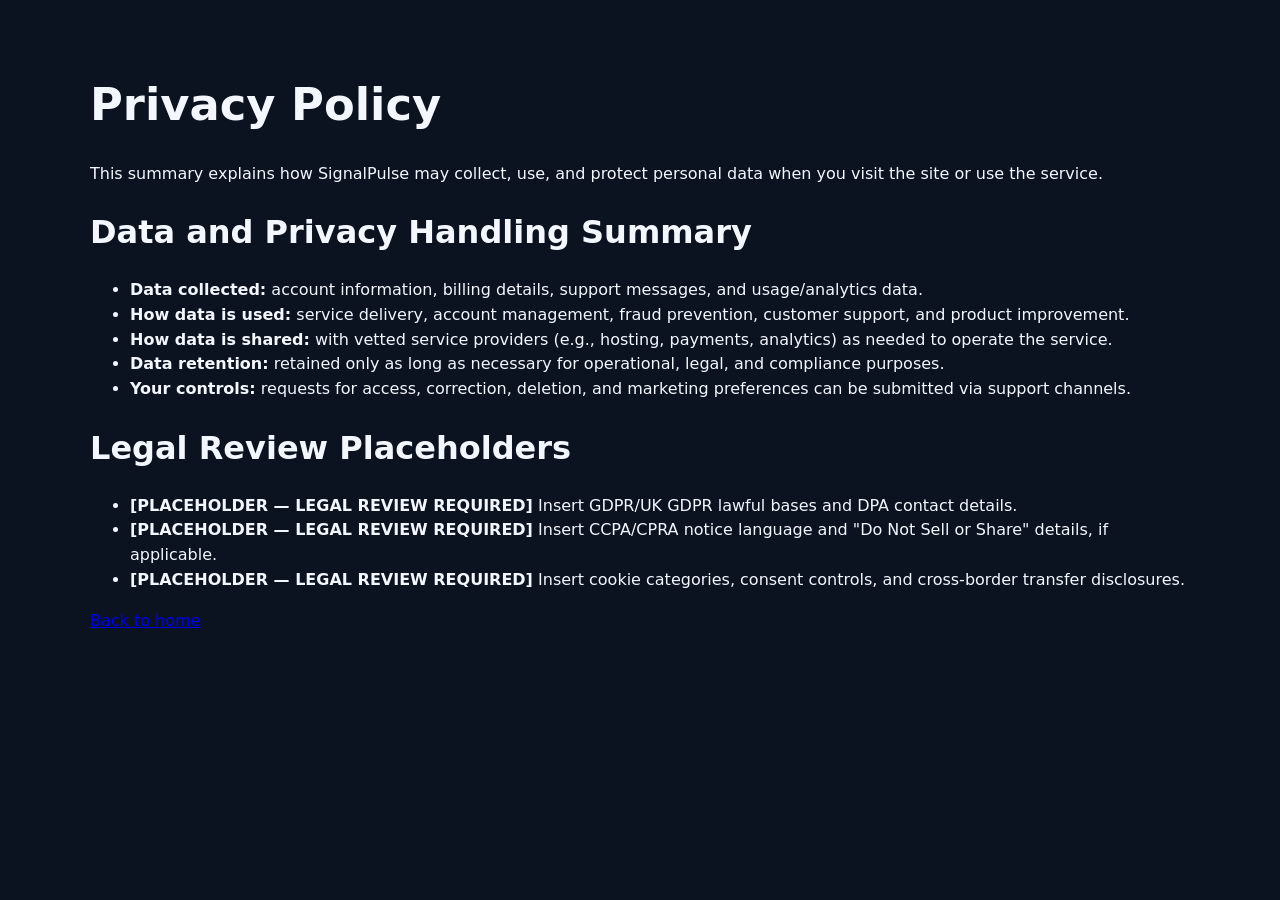
==== privacy-policy.html @ 4af62c1c "Add legal pages and footer links" ====
<!doctype html>
<html lang="en">
  <head>
    <meta charset="UTF-8" />
    <meta name="viewport" content="width=device-width, initial-scale=1.0" />
    <title>Privacy Policy | SignalPulse</title>
    <link rel="stylesheet" href="styles/main.css" />
  </head>
  <body>
    <main class="section">
      <div class="container">
        <h1>Privacy Policy</h1>
        <p>This summary explains how SignalPulse may collect, use, and protect personal data when you visit the site or use the service.</p>

        <h2>Data and Privacy Handling Summary</h2>
        <ul>
          <li><strong>Data collected:</strong> account information, billing details, support messages, and usage/analytics data.</li>
          <li><strong>How data is used:</strong> service delivery, account management, fraud prevention, customer support, and product improvement.</li>
          <li><strong>How data is shared:</strong> with vetted service providers (e.g., hosting, payments, analytics) as needed to operate the service.</li>
          <li><strong>Data retention:</strong> retained only as long as necessary for operational, legal, and compliance purposes.</li>
          <li><strong>Your controls:</strong> requests for access, correction, deletion, and marketing preferences can be submitted via support channels.</li>
        </ul>

        <h2>Legal Review Placeholders</h2>
        <ul>
          <li><strong>[PLACEHOLDER — LEGAL REVIEW REQUIRED]</strong> Insert GDPR/UK GDPR lawful bases and DPA contact details.</li>
          <li><strong>[PLACEHOLDER — LEGAL REVIEW REQUIRED]</strong> Insert CCPA/CPRA notice language and "Do Not Sell or Share" details, if applicable.</li>
          <li><strong>[PLACEHOLDER — LEGAL REVIEW REQUIRED]</strong> Insert cookie categories, consent controls, and cross-border transfer disclosures.</li>
        </ul>

        <p><a href="index.html">Back to home</a></p>
      </div>
    </main>
  </body>
</html>
---- styles/main.css ----
:root {
  --bg: #0b1220;
  --panel: #111b2d;
  --panel-2: #0f1729;
  --text: #f3f7ff;
  --muted: #d0d8e6;
  --border: #2e3d59;
  --accent: #67a3ff;
  --accent-strong: #3f86f8;
  --focus: #ffd54f;
}

* {
  box-sizing: border-box;
}

html,
body {
  margin: 0;
  padding: 0;
}

body {
  font-family: Inter, system-ui, -apple-system, Segoe UI, Roboto, sans-serif;
  background: var(--bg);
  color: var(--text);
  line-height: 1.55;
}

a,
button,
input,
summary {
  border-radius: 0.4rem;
}

:focus-visible {
  outline: 3px solid var(--focus);
  outline-offset: 2px;
}

.skip-link {
  position: absolute;
  left: 0.75rem;
  top: -3rem;
  background: var(--focus);
  color: #111;
  padding: 0.5rem 0.75rem;
  z-index: 1000;
  text-decoration: none;
  font-weight: 700;
}

.skip-link:focus-visible {
  top: 0.75rem;
}

.container {
  width: min(1100px, 92vw);
  margin: 0 auto;
}

.site-header,
.site-footer {
  background: #070d17;
  border-bottom: 1px solid var(--border);
}

.site-header {
  position: sticky;
  top: 0;
  z-index: 20;
}

.header-inner {
  display: grid;
  grid-template-columns: auto auto;
  align-items: center;
  gap: 0.75rem;
  padding: 0.8rem 0;
}

.brand img {
  display: block;
  max-width: 100%;
  height: auto;
}

.nav-toggle {
  position: absolute;
  opacity: 0;
  pointer-events: none;
}

.nav-toggle-label {
  justify-self: end;
  border: 1px solid var(--border);
  color: var(--text);
  padding: 0.4rem 0.7rem;
  font-weight: 600;
  cursor: pointer;
}

.site-nav {
  grid-column: 1 / -1;
  display: none;
}

.nav-toggle:checked ~ .site-nav {
  display: block;
}

.nav-links {
  list-style: none;
  display: grid;
  gap: 0.5rem;
  margin: 0.5rem 0 0;
  padding: 0;
}

.nav-links a {
  color: var(--text);
  text-decoration: none;
  border: 1px solid transparent;
  padding: 0.35rem 0.5rem;
  display: inline-block;
}

.nav-links a:hover {
  color: var(--accent);
}

.desktop-cta {
  display: none;
}

.hero {
  padding: 2rem 0 4.75rem;
}

.hero-layout {
  display: grid;
  gap: 1.25rem;
}

.eyebrow {
  color: var(--accent);
  text-transform: uppercase;
  letter-spacing: 0.07em;
  font-size: 0.8rem;
  font-weight: 700;
}

h1,
h2,
h3 {
  line-height: 1.2;
}

h1 {
  font-size: clamp(1.8rem, 5.5vw, 2.8rem);
}

h2 {
  font-size: clamp(1.4rem, 4vw, 2rem);
}

.section {
  padding: 2.5rem 0;
}

.muted {
  background: var(--panel-2);
}

.grid {
  display: grid;
  gap: 1rem;
}

.card,
blockquote,
details {
  background: var(--panel);
  border: 1px solid var(--border);
  border-radius: 0.75rem;
}

.card {
  padding: 1.25rem;
}

.featured {
  border-color: var(--accent);
}

.price {
  font-size: 1.6rem;
  font-weight: 700;
}

blockquote {
  margin: 0 0 1rem;
  padding: 1rem;
  border-left: 4px solid var(--accent);
}

cite {
  display: block;
  margin-top: 0.5rem;
  color: var(--muted);
  font-style: normal;
}

.stats {
  list-style: none;
  padding: 0;
  display: grid;
  gap: 0.75rem;
}

details {
  padding: 0.85rem 1rem;
  margin-bottom: 0.75rem;
}

.button {
  display: inline-flex;
  align-items: center;
  justify-content: center;
  background: var(--accent);
  color: #041227;
  text-decoration: none;
  padding: 0.75rem 1rem;
  border-radius: 0.5rem;
  border: 1px solid var(--accent);
  font-weight: 700;
  min-height: 44px;
}

.button:hover,
.button:focus-visible {
  background: var(--accent-strong);
  border-color: var(--accent-strong);
}

.button-secondary {
  background: transparent;
  color: var(--text);
  border-color: var(--accent);
}

.button-secondary:hover,
.button-secondary:focus-visible {
  background: rgba(103, 163, 255, 0.18);
}

.button-small {
  padding: 0.5rem 0.8rem;
}

.hero-actions {
  display: flex;
  flex-wrap: wrap;
  gap: 0.75rem;
  margin-top: 1rem;
}

.hero-image {
  margin: 0;
}

.hero-image img {
  width: 100%;
  border-radius: 0.75rem;
  border: 1px solid var(--border);
  display: block;
}

.footer-inner {
  display: grid;
  gap: 1rem;
  padding: 1.25rem 0 5.75rem;
}

.signup-form {
  display: grid;
  gap: 0.5rem;
}

.signup-form label {
  font-weight: 600;
}

.signup-form input {
  background: #081021;
  color: var(--text);
  border: 1px solid var(--border);
  padding: 0.7rem 0.8rem;
  min-height: 44px;
}

.mobile-sticky-cta {
  position: fixed;
  left: 0;
  right: 0;
  bottom: 0;
  display: grid;
  grid-template-columns: 1fr 1fr;
  gap: 0.6rem;
  padding: 0.65rem;
  background: rgba(7, 13, 23, 0.96);
  border-top: 1px solid var(--border);
  z-index: 30;
}

@media (min-width: 48em) {
  .header-inner {
    grid-template-columns: auto 1fr auto;
  }

  .nav-toggle-label {
    display: none;
  }

  .site-nav {
    display: block;
    grid-column: auto;
  }

  .nav-links {
    display: flex;
    justify-content: flex-end;
    gap: 0.75rem;
    margin: 0;
  }

  .desktop-cta {
    display: inline-flex;
  }

  .hero {
    padding-top: 3rem;
  }

  .hero-layout {
    grid-template-columns: 1.1fr 0.9fr;
    align-items: center;
  }

  .grid {
    grid-template-columns: repeat(3, minmax(0, 1fr));
  }

  .footer-inner {
    grid-template-columns: 1.2fr 1fr;
    align-items: end;
    padding-bottom: 1.5rem;
  }

  .mobile-sticky-cta {
    display: none;
  }
}

@media (min-width: 75em) {
  .header-inner {
    gap: 1rem;
    padding: 1rem 0;
  }

  .nav-links {
    gap: 1rem;
  }

  .hero {
    padding: 4rem 0;
  }

  .section {
    padding: 3rem 0;
  }
}
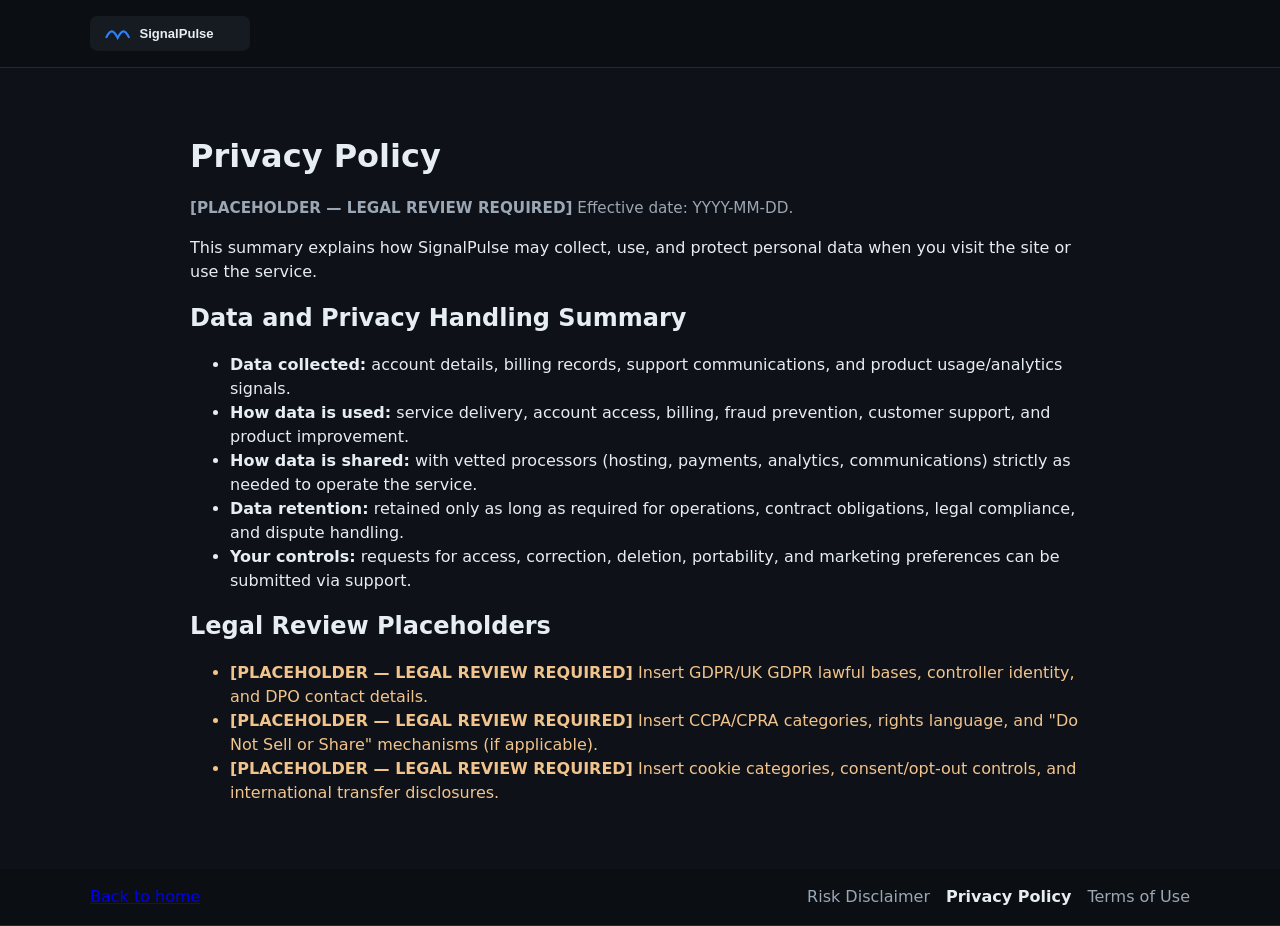
==== commit 2067c432: "Refine legal pages with review placeholders and legal nav" ====
--- a/privacy-policy.html
+++ b/privacy-policy.html
@@ -7,29 +7,47 @@
     <link rel="stylesheet" href="styles/main.css" />
   </head>
   <body>
-    <main class="section">
+    <header class="site-header">
+      <div class="container header-inner">
+        <a class="brand" href="index.html"><img src="assets/logo.svg" alt="SignalPulse" width="160" height="35" /></a>
+      </div>
+    </header>
+
+    <main class="section legal-content">
       <div class="container">
         <h1>Privacy Policy</h1>
+        <p class="legal-meta"><strong>[PLACEHOLDER — LEGAL REVIEW REQUIRED]</strong> Effective date: YYYY-MM-DD.</p>
         <p>This summary explains how SignalPulse may collect, use, and protect personal data when you visit the site or use the service.</p>
 
         <h2>Data and Privacy Handling Summary</h2>
         <ul>
-          <li><strong>Data collected:</strong> account information, billing details, support messages, and usage/analytics data.</li>
-          <li><strong>How data is used:</strong> service delivery, account management, fraud prevention, customer support, and product improvement.</li>
-          <li><strong>How data is shared:</strong> with vetted service providers (e.g., hosting, payments, analytics) as needed to operate the service.</li>
-          <li><strong>Data retention:</strong> retained only as long as necessary for operational, legal, and compliance purposes.</li>
-          <li><strong>Your controls:</strong> requests for access, correction, deletion, and marketing preferences can be submitted via support channels.</li>
+          <li><strong>Data collected:</strong> account details, billing records, support communications, and product usage/analytics signals.</li>
+          <li><strong>How data is used:</strong> service delivery, account access, billing, fraud prevention, customer support, and product improvement.</li>
+          <li><strong>How data is shared:</strong> with vetted processors (hosting, payments, analytics, communications) strictly as needed to operate the service.</li>
+          <li><strong>Data retention:</strong> retained only as long as required for operations, contract obligations, legal compliance, and dispute handling.</li>
+          <li><strong>Your controls:</strong> requests for access, correction, deletion, portability, and marketing preferences can be submitted via support.</li>
         </ul>
 
         <h2>Legal Review Placeholders</h2>
         <ul>
-          <li><strong>[PLACEHOLDER — LEGAL REVIEW REQUIRED]</strong> Insert GDPR/UK GDPR lawful bases and DPA contact details.</li>
-          <li><strong>[PLACEHOLDER — LEGAL REVIEW REQUIRED]</strong> Insert CCPA/CPRA notice language and "Do Not Sell or Share" details, if applicable.</li>
-          <li><strong>[PLACEHOLDER — LEGAL REVIEW REQUIRED]</strong> Insert cookie categories, consent controls, and cross-border transfer disclosures.</li>
+          <li class="legal-placeholder"><strong>[PLACEHOLDER — LEGAL REVIEW REQUIRED]</strong> Insert GDPR/UK GDPR lawful bases, controller identity, and DPO contact details.</li>
+          <li class="legal-placeholder"><strong>[PLACEHOLDER — LEGAL REVIEW REQUIRED]</strong> Insert CCPA/CPRA categories, rights language, and "Do Not Sell or Share" mechanisms (if applicable).</li>
+          <li class="legal-placeholder"><strong>[PLACEHOLDER — LEGAL REVIEW REQUIRED]</strong> Insert cookie categories, consent/opt-out controls, and international transfer disclosures.</li>
         </ul>
-
-        <p><a href="index.html">Back to home</a></p>
       </div>
     </main>
+
+    <footer class="site-footer">
+      <div class="container footer-inner">
+        <a href="index.html">Back to home</a>
+        <nav aria-label="Legal">
+          <ul class="nav-links footer-legal-links">
+            <li><a href="risk-disclaimer.html">Risk Disclaimer</a></li>
+            <li><a href="privacy-policy.html" aria-current="page">Privacy Policy</a></li>
+            <li><a href="terms.html">Terms of Use</a></li>
+          </ul>
+        </nav>
+      </div>
+    </footer>
   </body>
 </html>
--- a/styles/main.css
+++ b/styles/main.css
@@ -1,58 +1,22 @@
 :root {
-  --bg: #0b1220;
-  --panel: #111b2d;
-  --panel-2: #0f1729;
-  --text: #f3f7ff;
-  --muted: #d0d8e6;
-  --border: #2e3d59;
-  --accent: #67a3ff;
-  --accent-strong: #3f86f8;
-  --focus: #ffd54f;
+  --bg: #0e1117;
+  --panel: #161b22;
+  --text: #e6edf3;
+  --muted: #9ba7b4;
+  --accent: #2f81f7;
+  --accent-2: #1f6feb;
 }
 
 * {
   box-sizing: border-box;
 }
 
-html,
 body {
   margin: 0;
-  padding: 0;
-}
-
-body {
   font-family: Inter, system-ui, -apple-system, Segoe UI, Roboto, sans-serif;
   background: var(--bg);
   color: var(--text);
-  line-height: 1.55;
-}
-
-a,
-button,
-input,
-summary {
-  border-radius: 0.4rem;
-}
-
-:focus-visible {
-  outline: 3px solid var(--focus);
-  outline-offset: 2px;
-}
-
-.skip-link {
-  position: absolute;
-  left: 0.75rem;
-  top: -3rem;
-  background: var(--focus);
-  color: #111;
-  padding: 0.5rem 0.75rem;
-  z-index: 1000;
-  text-decoration: none;
-  font-weight: 700;
-}
-
-.skip-link:focus-visible {
-  top: 0.75rem;
+  line-height: 1.5;
 }
 
 .container {
@@ -62,93 +26,48 @@
 
 .site-header,
 .site-footer {
-  background: #070d17;
-  border-bottom: 1px solid var(--border);
-}
-
-.site-header {
-  position: sticky;
-  top: 0;
-  z-index: 20;
-}
-
-.header-inner {
-  display: grid;
-  grid-template-columns: auto auto;
+  background: #0b0f14;
+  border-bottom: 1px solid #202938;
+}
+
+.header-inner,
+.footer-inner {
+  display: flex;
   align-items: center;
-  gap: 0.75rem;
-  padding: 0.8rem 0;
-}
-
-.brand img {
-  display: block;
-  max-width: 100%;
-  height: auto;
-}
-
-.nav-toggle {
-  position: absolute;
-  opacity: 0;
-  pointer-events: none;
-}
-
-.nav-toggle-label {
-  justify-self: end;
-  border: 1px solid var(--border);
+  justify-content: space-between;
+  gap: 1rem;
+  padding: 1rem 0;
+}
+
+.brand {
   color: var(--text);
-  padding: 0.4rem 0.7rem;
-  font-weight: 600;
-  cursor: pointer;
-}
-
-.site-nav {
-  grid-column: 1 / -1;
-  display: none;
-}
-
-.nav-toggle:checked ~ .site-nav {
-  display: block;
+  text-decoration: none;
+  font-weight: 700;
+  font-size: 1.1rem;
 }
 
 .nav-links {
   list-style: none;
-  display: grid;
-  gap: 0.5rem;
-  margin: 0.5rem 0 0;
+  display: flex;
+  gap: 1rem;
+  margin: 0;
   padding: 0;
 }
 
 .nav-links a {
-  color: var(--text);
+  color: var(--muted);
   text-decoration: none;
-  border: 1px solid transparent;
-  padding: 0.35rem 0.5rem;
-  display: inline-block;
-}
-
-.nav-links a:hover {
-  color: var(--accent);
-}
-
-.desktop-cta {
-  display: none;
 }
 
 .hero {
-  padding: 2rem 0 4.75rem;
-}
-
-.hero-layout {
-  display: grid;
-  gap: 1.25rem;
+  padding: 5rem 0 4rem;
 }
 
 .eyebrow {
   color: var(--accent);
   text-transform: uppercase;
-  letter-spacing: 0.07em;
+  letter-spacing: 0.06em;
   font-size: 0.8rem;
-  font-weight: 700;
 }
 
 h1,
@@ -157,36 +76,24 @@
   line-height: 1.2;
 }
 
-h1 {
-  font-size: clamp(1.8rem, 5.5vw, 2.8rem);
-}
-
-h2 {
-  font-size: clamp(1.4rem, 4vw, 2rem);
-}
-
 .section {
-  padding: 2.5rem 0;
+  padding: 3rem 0;
 }
 
 .muted {
-  background: var(--panel-2);
+  background: #0b0f14;
 }
 
 .grid {
   display: grid;
   gap: 1rem;
-}
-
-.card,
-blockquote,
-details {
+  grid-template-columns: repeat(auto-fit, minmax(220px, 1fr));
+}
+
+.card {
   background: var(--panel);
-  border: 1px solid var(--border);
+  border: 1px solid #263142;
   border-radius: 0.75rem;
-}
-
-.card {
   padding: 1.25rem;
 }
 
@@ -203,6 +110,7 @@
   margin: 0 0 1rem;
   padding: 1rem;
   border-left: 4px solid var(--accent);
+  background: var(--panel);
 }
 
 cite {
@@ -220,164 +128,75 @@
 }
 
 details {
+  background: var(--panel);
+  border: 1px solid #263142;
+  border-radius: 0.5rem;
   padding: 0.85rem 1rem;
   margin-bottom: 0.75rem;
 }
 
 .button {
-  display: inline-flex;
-  align-items: center;
-  justify-content: center;
+  display: inline-block;
   background: var(--accent);
-  color: #041227;
+  color: white;
   text-decoration: none;
-  padding: 0.75rem 1rem;
+  padding: 0.7rem 1rem;
   border-radius: 0.5rem;
-  border: 1px solid var(--accent);
-  font-weight: 700;
-  min-height: 44px;
+  font-weight: 600;
 }
 
 .button:hover,
 .button:focus-visible {
-  background: var(--accent-strong);
-  border-color: var(--accent-strong);
-}
-
-.button-secondary {
-  background: transparent;
-  color: var(--text);
-  border-color: var(--accent);
-}
-
-.button-secondary:hover,
-.button-secondary:focus-visible {
-  background: rgba(103, 163, 255, 0.18);
-}
-
-.button-small {
-  padding: 0.5rem 0.8rem;
-}
-
-.hero-actions {
-  display: flex;
-  flex-wrap: wrap;
-  gap: 0.75rem;
-  margin-top: 1rem;
+  background: var(--accent-2);
+}
+
+@media (max-width: 760px) {
+  .header-inner,
+  .footer-inner {
+    flex-direction: column;
+    align-items: flex-start;
+  }
+
+  .nav-links {
+    flex-wrap: wrap;
+  }
+}
+
+.brand img {
+  display: block;
+  max-width: 100%;
+  height: auto;
 }
 
 .hero-image {
-  margin: 0;
+  margin: 1.5rem 0 0;
 }
 
 .hero-image img {
   width: 100%;
   border-radius: 0.75rem;
-  border: 1px solid var(--border);
+  border: 1px solid #263142;
   display: block;
 }
 
-.footer-inner {
-  display: grid;
-  gap: 1rem;
-  padding: 1.25rem 0 5.75rem;
-}
-
-.signup-form {
-  display: grid;
-  gap: 0.5rem;
-}
-
-.signup-form label {
+.footer-legal-links a[aria-current='page'] {
+  color: var(--text);
   font-weight: 600;
 }
 
-.signup-form input {
-  background: #081021;
-  color: var(--text);
-  border: 1px solid var(--border);
-  padding: 0.7rem 0.8rem;
-  min-height: 44px;
-}
-
-.mobile-sticky-cta {
-  position: fixed;
-  left: 0;
-  right: 0;
-  bottom: 0;
-  display: grid;
-  grid-template-columns: 1fr 1fr;
-  gap: 0.6rem;
-  padding: 0.65rem;
-  background: rgba(7, 13, 23, 0.96);
-  border-top: 1px solid var(--border);
-  z-index: 30;
-}
-
-@media (min-width: 48em) {
-  .header-inner {
-    grid-template-columns: auto 1fr auto;
-  }
-
-  .nav-toggle-label {
-    display: none;
-  }
-
-  .site-nav {
-    display: block;
-    grid-column: auto;
-  }
-
-  .nav-links {
-    display: flex;
-    justify-content: flex-end;
-    gap: 0.75rem;
-    margin: 0;
-  }
-
-  .desktop-cta {
-    display: inline-flex;
-  }
-
-  .hero {
-    padding-top: 3rem;
-  }
-
-  .hero-layout {
-    grid-template-columns: 1.1fr 0.9fr;
-    align-items: center;
-  }
-
-  .grid {
-    grid-template-columns: repeat(3, minmax(0, 1fr));
-  }
-
-  .footer-inner {
-    grid-template-columns: 1.2fr 1fr;
-    align-items: end;
-    padding-bottom: 1.5rem;
-  }
-
-  .mobile-sticky-cta {
-    display: none;
-  }
-}
-
-@media (min-width: 75em) {
-  .header-inner {
-    gap: 1rem;
-    padding: 1rem 0;
-  }
-
-  .nav-links {
-    gap: 1rem;
-  }
-
-  .hero {
-    padding: 4rem 0;
-  }
-
-  .section {
-    padding: 3rem 0;
-  }
-}
+.legal-content {
+  min-height: calc(100vh - 140px);
+}
+
+.legal-content .container {
+  width: min(900px, 92vw);
+}
+
+.legal-meta {
+  color: var(--muted);
+  font-size: 0.95rem;
+}
+
+.legal-placeholder {
+  color: #f2c48d;
+}
